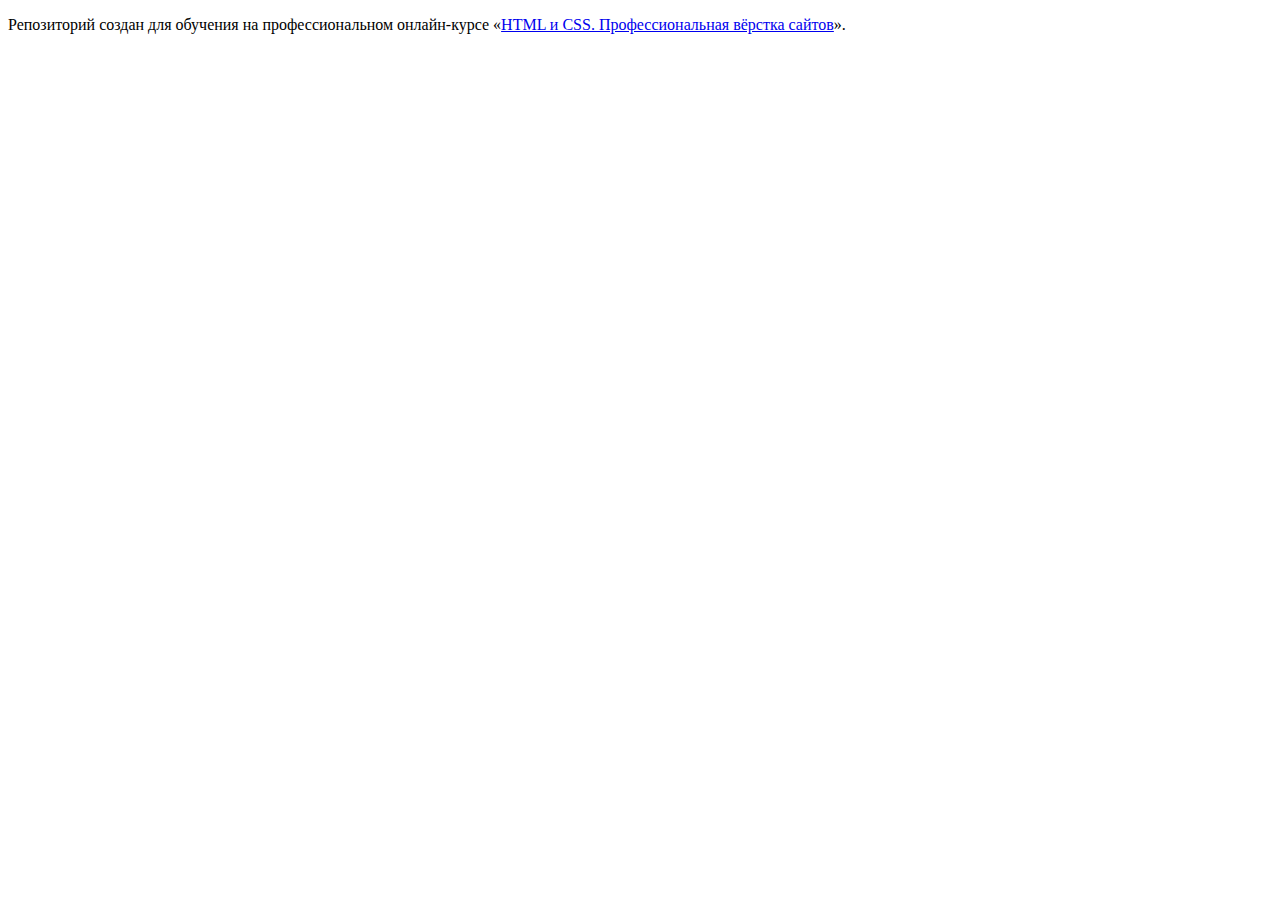
==== index.html @ c02135c4 ":hatching_chick:" ====
<!DOCTYPE html>
<html lang="ru">
  <head>
    <meta charset="utf-8">
    <title>HTML Academy: Седона</title>
  </head>
  <body>

    <p>Репозиторий создан для обучения на профессиональном онлайн‑курсе «<a href="https://htmlacademy.ru/intensive/htmlcss">HTML и CSS. Профессиональная вёрстка сайтов</a>».</p>

  </body>
</html>
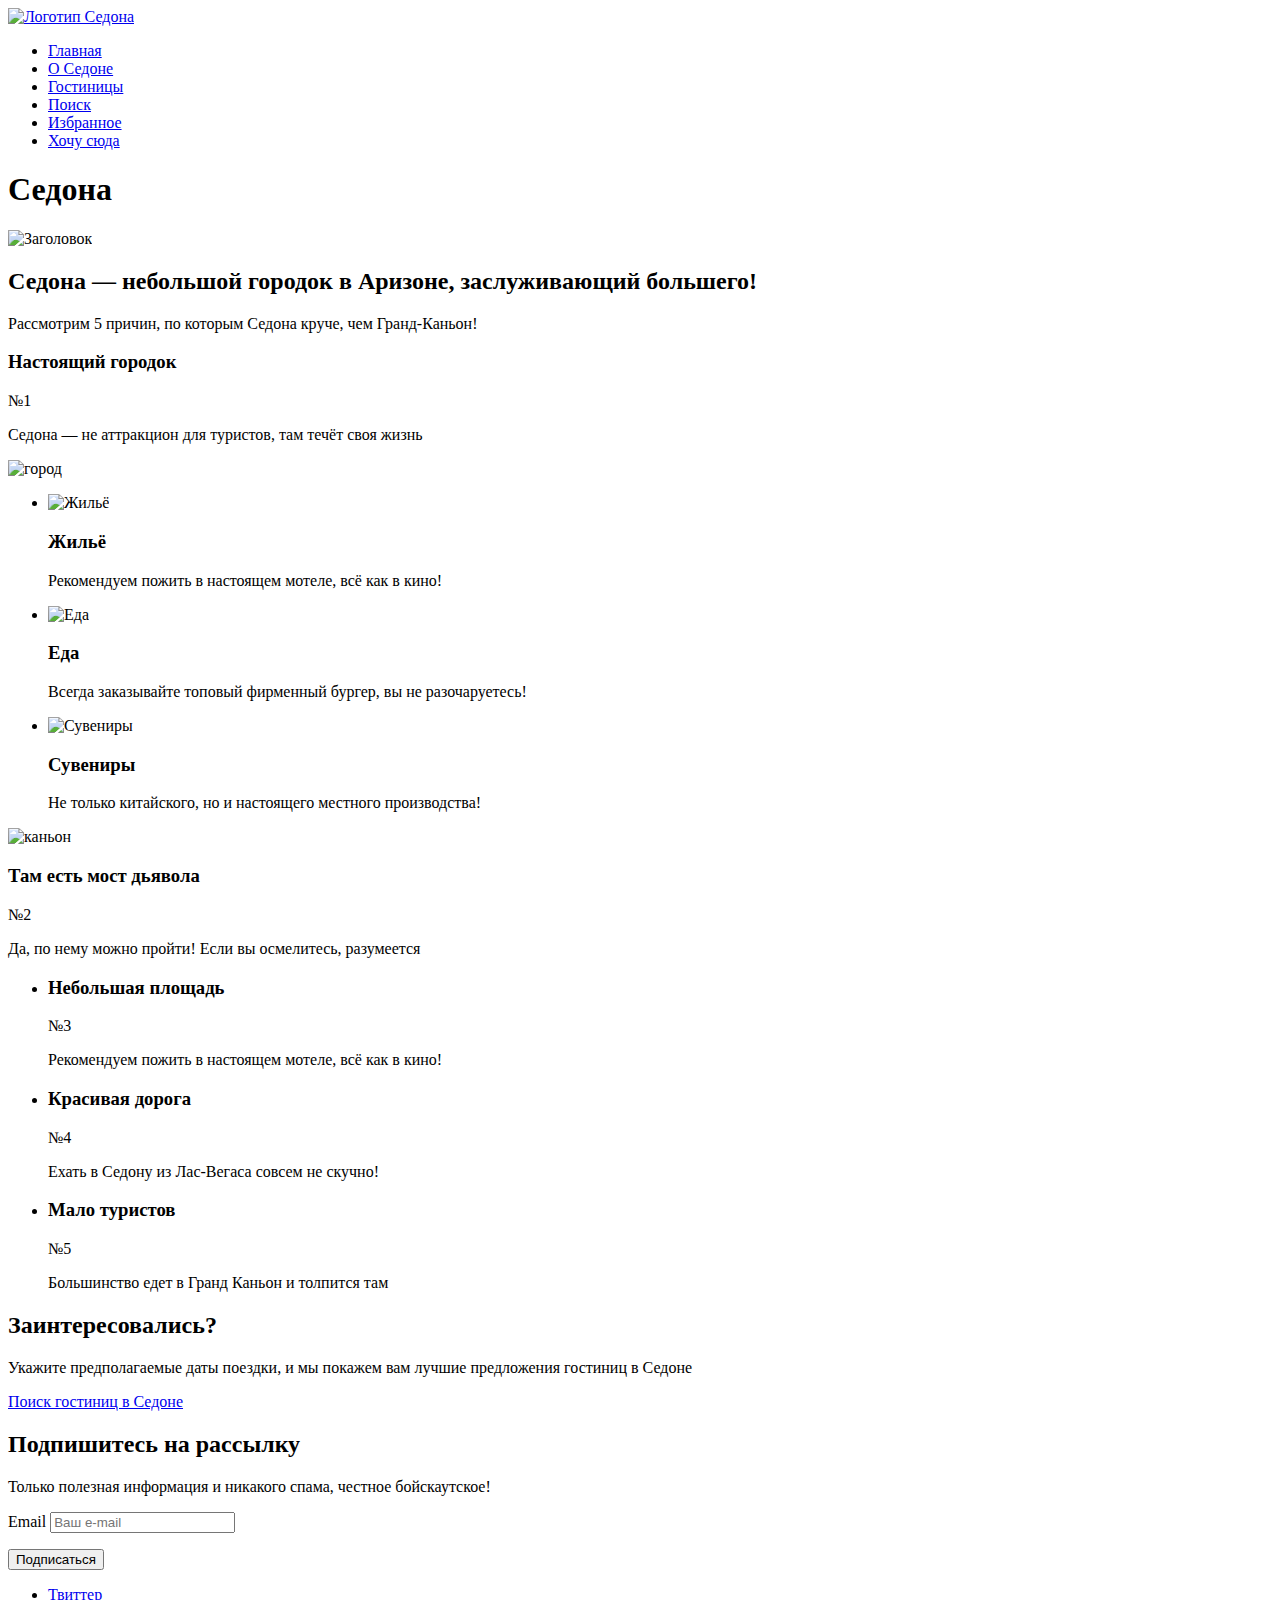
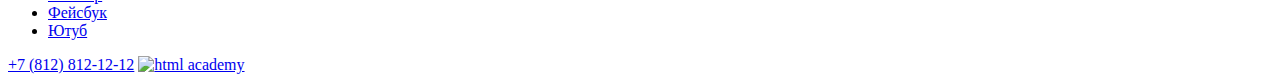
==== commit e934b079: "разметка двух страниц" ====
--- a/index.html
+++ b/index.html
@@ -5,8 +5,148 @@
     <title>HTML Academy: Седона</title>
   </head>
   <body>
+    <header class="page-header">
+      <a class="navigation-logo" href="index.html">
+        <img class="page-header-logo" alt="Логотип Седона" src="">
+      </a>
+      <nav class="navigation">
+        <ul class="navigation-list">
+          <li class="navigation-item">
+            <a class="navigation-link" href="index.html">Главная</a>
+          </li>
+          <li class="navigation-item">
+            <a class="navigation-link" href="faq.html">О Седоне</a>
+          </li>
+          <li class="navigation-item">
+            <a class="navigation-link" href="hotels.html">Гостиницы</a>
+          </li>
+          <li class="navigation-item">
+            <a class="navigation-link" href="#">
+              <span class="visually-hidden">
+                Поиск
+              </span>
+            </a>
+          </li>
+          <li class="navigation-item">
+            <a class="navigation-link" href="#">
+              <span class="visually-hidden">
+              Избранное
+              </span>
+            </a>
+          </li>
+          <li class="navigation-item">
+            <a class="navigation-link" href="#">
+              <span class="visually-hidden">
+                Хочу сюда
+              </span>
+            </a>
+          </li>
+        </ul>
+      </nav>
+    </header>
 
-    <p>Репозиторий создан для обучения на профессиональном онлайн‑курсе «<a href="https://htmlacademy.ru/intensive/htmlcss">HTML и CSS. Профессиональная вёрстка сайтов</a>».</p>
-
+    <main class="main-index">
+      <h1 class="visually-hidden">Седона</h1>
+      <img class="headline" src="" alt="Заголовок">
+      <section class="advantages">
+        <h2>Седона — небольшой городок в Аризоне, заслуживающий большего!</h2>
+        <p>Рассмотрим 5 причин, по которым Седона круче, чем Гранд-Каньон!</p>
+      </section>
+      <section class="advantages-2">
+        <div>
+          <h3>Настоящий городок</h3>
+          <p>№1</p>
+          <p>Седона — не аттракцион для туристов, там течёт своя жизнь</p>
+        </div>
+        <img src="" alt="город">
+      </section>
+      <section class="advantages-3">
+        <ul class="advantages-list">
+          <li class="advantages-item">
+            <img class="house advantages-image" src="" alt="Жильё">
+            <h3 class="advantages-title">Жильё</h3>
+            <p class="advantages-description">Рекомендуем пожить в настоящем мотеле, всё как в кино!</p>
+          </li>
+          <li class="advantages-item">
+            <img class="burger advantages-image" src="" alt="Еда">
+            <h3 class="advantages-title">Еда</h3>
+            <p class="advantages-description">Всегда заказывайте топовый фирменный бургер, вы не разочаруетесь!</p>
+          </li>
+          <li class="advantages-item">
+            <img class="present advantages-image" src="" alt="Сувениры">
+            <h3 class="advantages-title">Сувениры</h3>
+            <p class="advantages-description">Не только китайского, но и настоящего местного производства!</p>
+          </li>
+        </ul>
+      </section>
+      <section class="advantages-2">
+        <img src="" alt="каньон">
+        <div>
+          <h3>Там есть мост дьявола</h3>
+          <p>№2</p>
+          <p>Да, по нему можно пройти! Если вы осмелитесь, разумеется</p>
+        </div>
+      </section>
+      <section class="advantages-3">
+        <ul class="advantages-list">
+          <li class="advantages-item">
+            <h3 class="advantages-title">Небольшая площадь</h3>
+            <p>№3</p>
+            <p class="advantages-description">Рекомендуем пожить в настоящем мотеле, всё как в кино!</p>
+          </li>
+          <li class="advantages-item">
+            <h3 class="advantages-title">Красивая дорога</h3>
+            <p>№4</p>
+            <p class="advantages-description">Ехать в Седону из Лас-Вегаса совсем не скучно!</p>
+          </li>
+          <li class="advantages-item">
+            <h3 class="advantages-title">Мало туристов</h3>
+            <p>№5</p>
+            <p class="advantages-description">Большинство едет в Гранд Каньон и толпится там</p>
+          </li>
+        </ul>
+      </section>
+      <section class="">
+        <h2>Заинтересовались?</h2>
+        <p>Укажите предполагаемые даты поездки, и мы покажем вам лучшие предложения гостиниц в Седоне</p>
+        <a class="button" href="hotels.html">Поиск гостиниц в Седоне</a>
+      </section>
+      <section class="mailing">
+        <h2>Подпишитесь на рассылку</h2>
+        <p>Только полезная информация и никакого спама, честное бойскаутское!</p>
+        <form class="appointment-form" action="https://echo.htmlacademy.ru/" method="post">
+          <p class="appointment-form-email">
+            <label for="newsletter-email">Email</label>
+            <input type="text" id="appointment-email" name="appointment-email" placeholder="Ваш e-mail">
+          </p>
+          <button class="button" type="submit">Подписаться</button>
+        </form>
+      </section>
+    </main>
+    <footer class="page-footer">
+      <section class="footer-social">
+        <ul class="footer-social-list">
+            <li class="footer-social-item">
+              <a class="button" href="https://twitter.com/htmlacademy_ru">
+                <span class="visually-hidden">Твиттер</span>
+              </a>
+            </li>
+            <li class="footer-social-item">
+              <a class="button" href="https://www.facebook.com/htmlacademy">
+                <span class="visually-hidden">Фейсбук</span>
+              </a>
+            </li>
+            <li class="footer-social-item">
+              <a class="button" href="https://www.youtube.com/c/HTMLAcademyRUS">
+                <span class="visually-hidden">Ютуб</span>
+              </a>
+            </li>
+          </ul>
+          <a class="footer-contacts-phone" href="tel:+78128121212">+7 (812) 812-12-12</a>
+          <a href="https://htmlacademy.ru/">
+            <img class="logo-academy" src="" alt="html academy">
+          </a>
+        </section>
+    </footer>
   </body>
 </html>
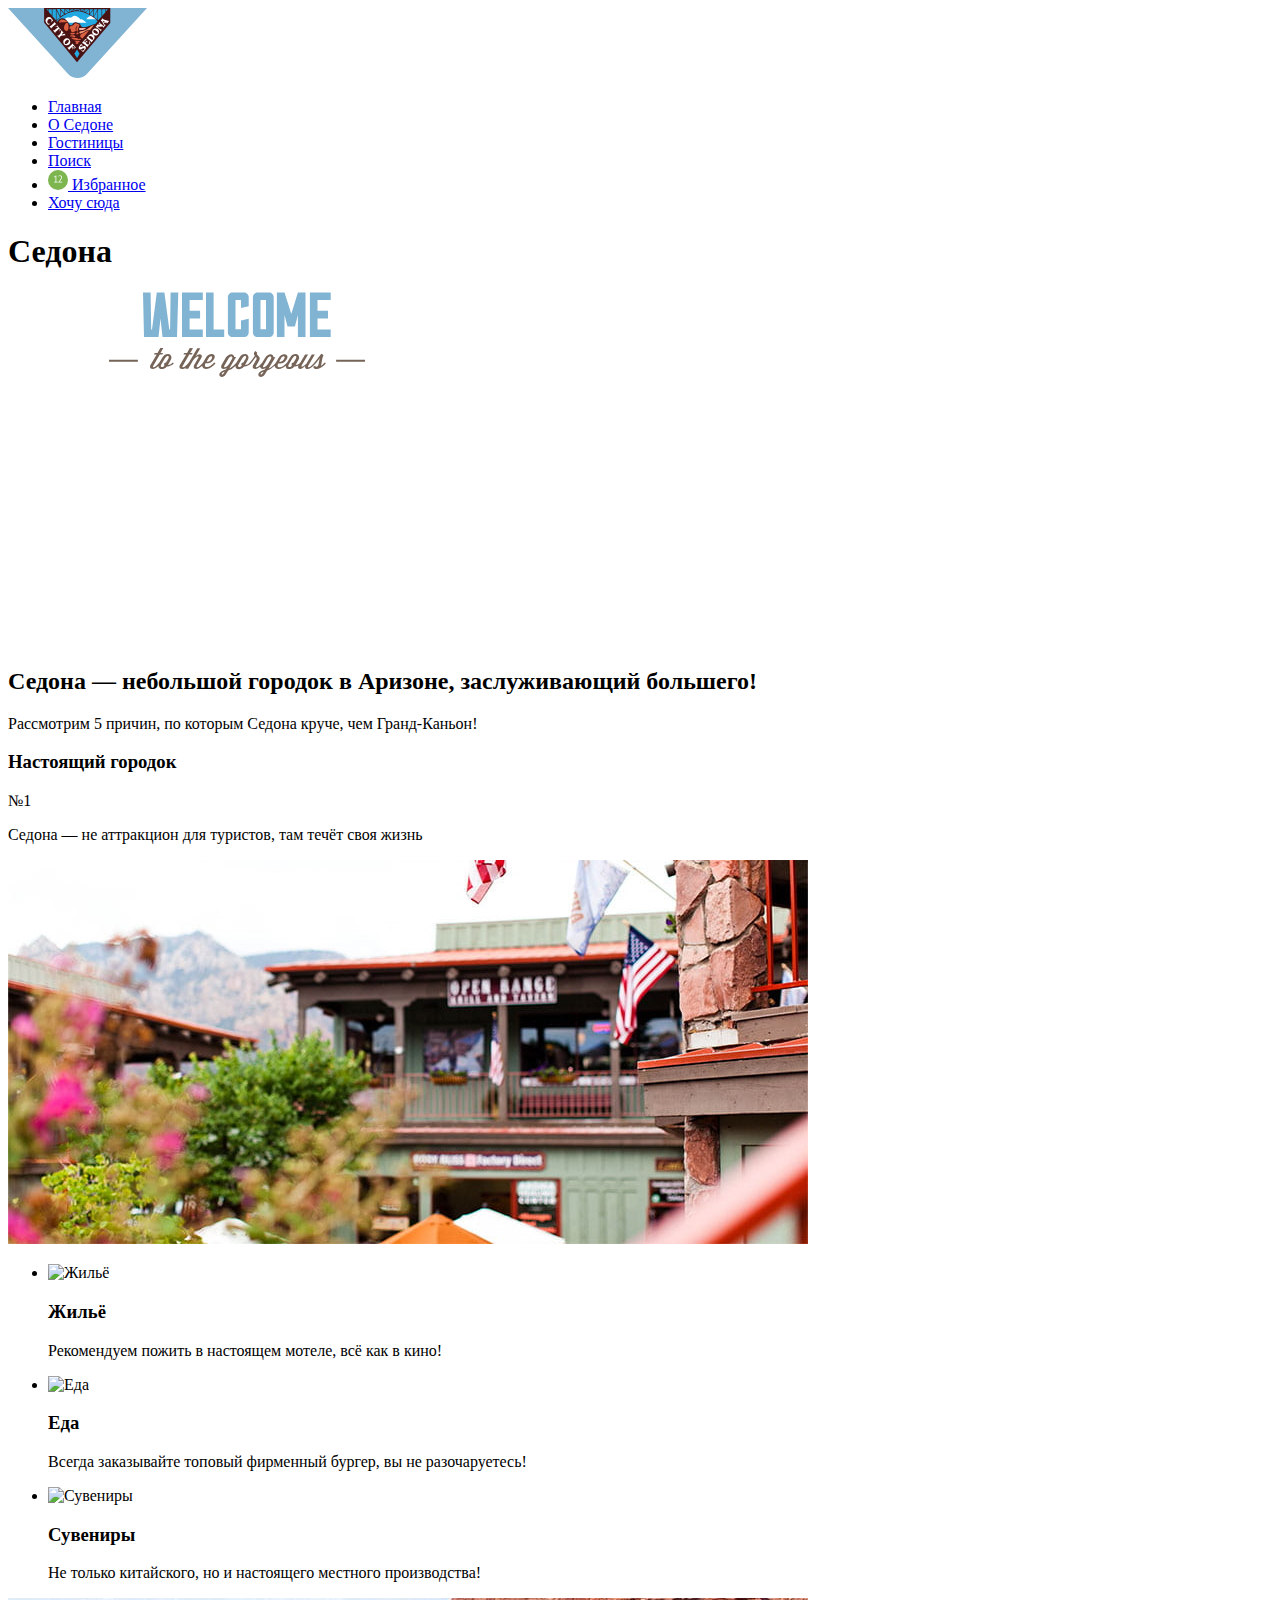
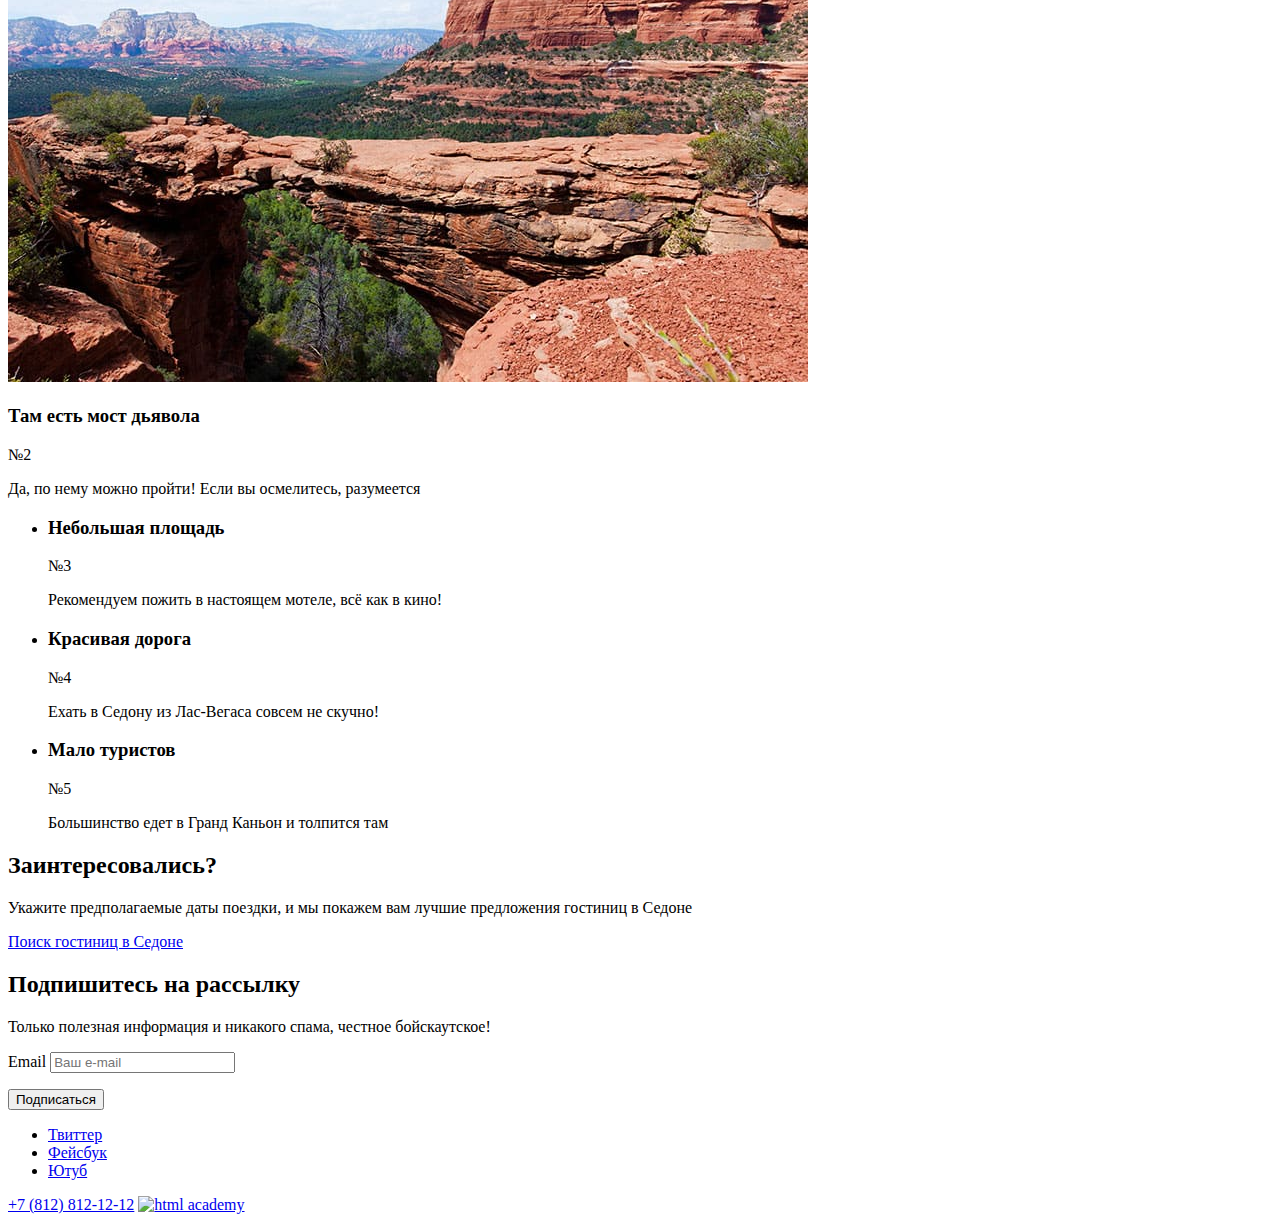
==== commit 2c0480f1: "Добавлены контентные изображения" ====
--- a/index.html
+++ b/index.html
@@ -7,7 +7,7 @@
   <body>
     <header class="page-header">
       <a class="navigation-logo" href="index.html">
-        <img class="page-header-logo" alt="Логотип Седона" src="">
+        <img class="page-header-logo" alt="Логотип Седона" src="./images/logo.svg">
       </a>
       <nav class="navigation">
         <ul class="navigation-list">
@@ -21,14 +21,15 @@
             <a class="navigation-link" href="hotels.html">Гостиницы</a>
           </li>
           <li class="navigation-item">
-            <a class="navigation-link" href="#">
+            <a class="navigation-link" href="./images/search.svg">
               <span class="visually-hidden">
                 Поиск
               </span>
             </a>
           </li>
           <li class="navigation-item">
-            <a class="navigation-link" href="#">
+            <a class="navigation-link" href="./images/favorite.svg">
+              <img class="navigation-link-favorite" alt="Добавлено товаров" src="./images/number.svg">
               <span class="visually-hidden">
               Избранное
               </span>
@@ -47,7 +48,7 @@
 
     <main class="main-index">
       <h1 class="visually-hidden">Седона</h1>
-      <img class="headline" src="" alt="Заголовок">
+      <img class="headline" src="./images/welcome.svg" alt="Заголовок">
       <section class="advantages">
         <h2>Седона — небольшой городок в Аризоне, заслуживающий большего!</h2>
         <p>Рассмотрим 5 причин, по которым Седона круче, чем Гранд-Каньон!</p>
@@ -58,7 +59,7 @@
           <p>№1</p>
           <p>Седона — не аттракцион для туристов, там течёт своя жизнь</p>
         </div>
-        <img src="" alt="город">
+        <img src="./images/city.jpg" width="800" height="384" alt="город">
       </section>
       <section class="advantages-3">
         <ul class="advantages-list">
@@ -80,7 +81,7 @@
         </ul>
       </section>
       <section class="advantages-2">
-        <img src="" alt="каньон">
+        <img src="./images/bridge.jpg" width="800" height="384" alt="Мост дьявола">
         <div>
           <h3>Там есть мост дьявола</h3>
           <p>№2</p>
@@ -106,7 +107,7 @@
           </li>
         </ul>
       </section>
-      <section class="">
+      <section class="search-hotels">
         <h2>Заинтересовались?</h2>
         <p>Укажите предполагаемые даты поездки, и мы покажем вам лучшие предложения гостиниц в Седоне</p>
         <a class="button" href="hotels.html">Поиск гостиниц в Седоне</a>
@@ -116,7 +117,7 @@
         <p>Только полезная информация и никакого спама, честное бойскаутское!</p>
         <form class="appointment-form" action="https://echo.htmlacademy.ru/" method="post">
           <p class="appointment-form-email">
-            <label for="newsletter-email">Email</label>
+            <label for="appointment-email">Email</label>
             <input type="text" id="appointment-email" name="appointment-email" placeholder="Ваш e-mail">
           </p>
           <button class="button" type="submit">Подписаться</button>
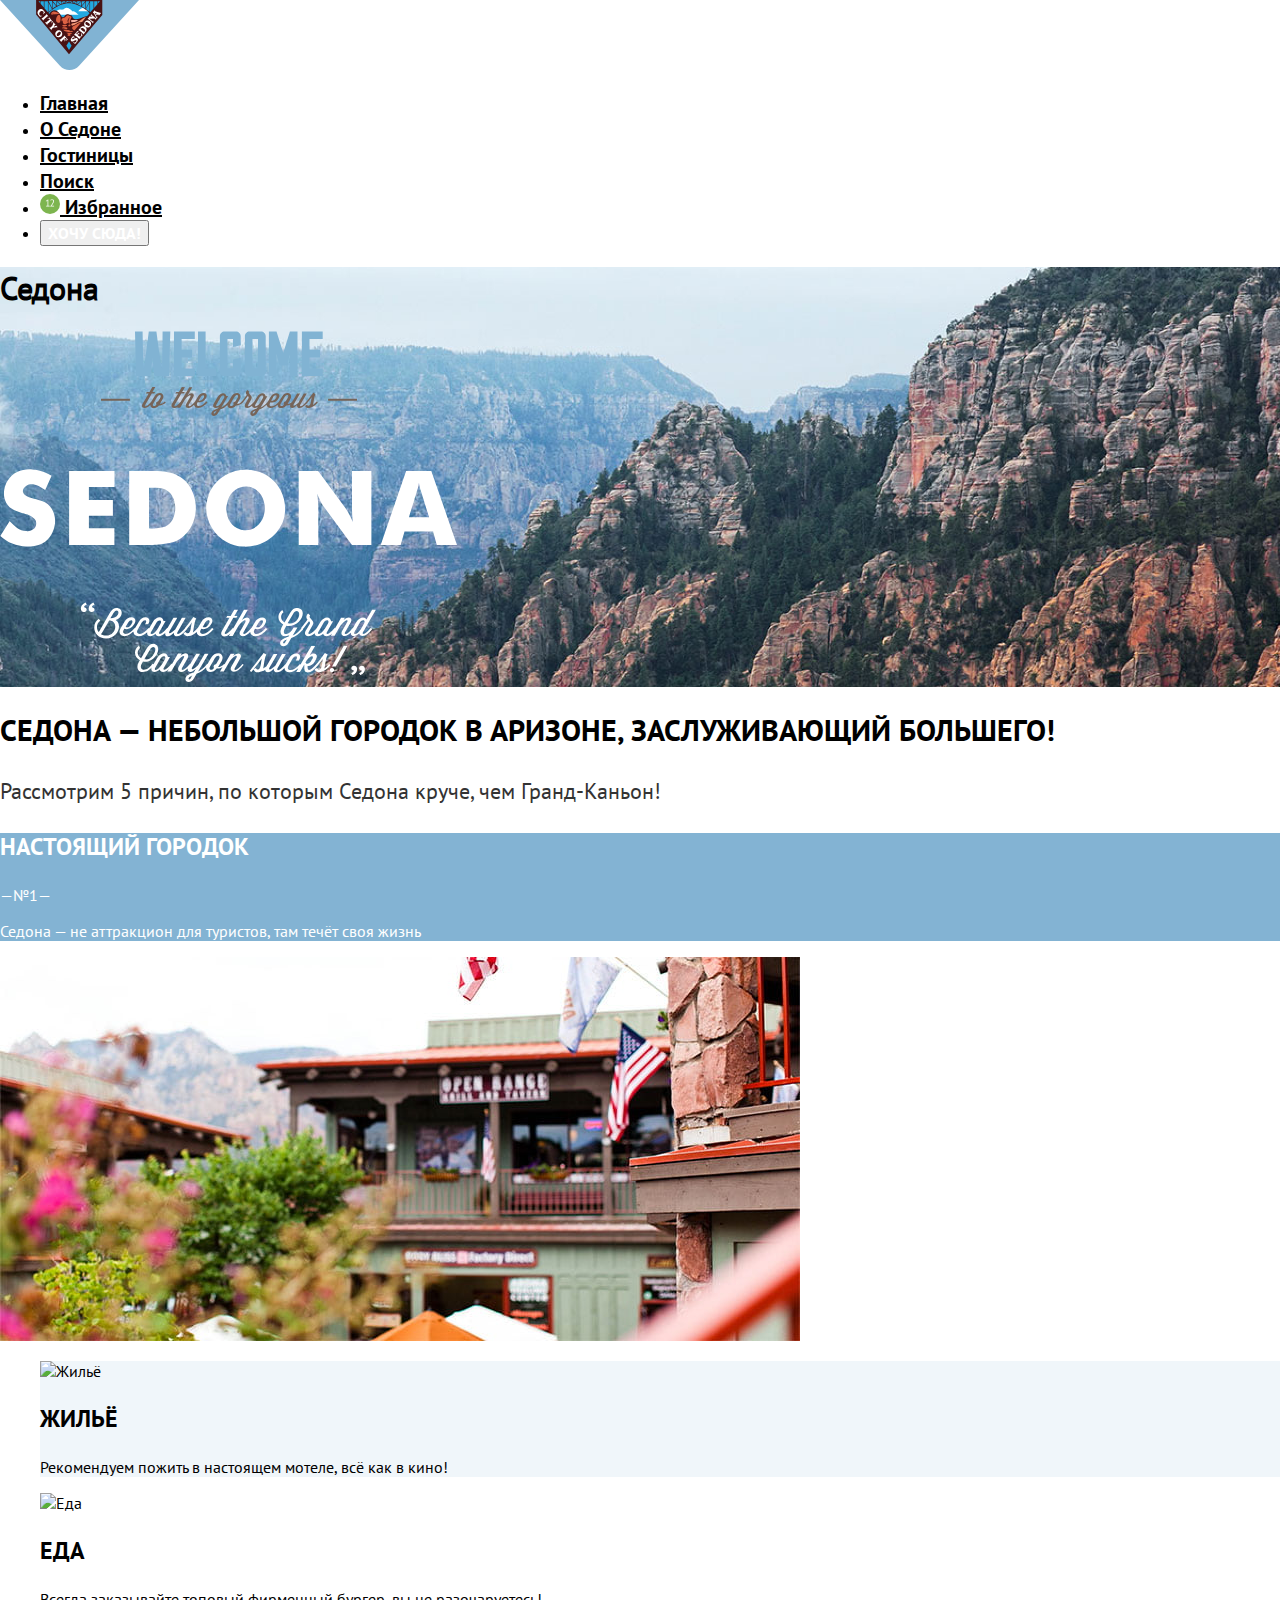
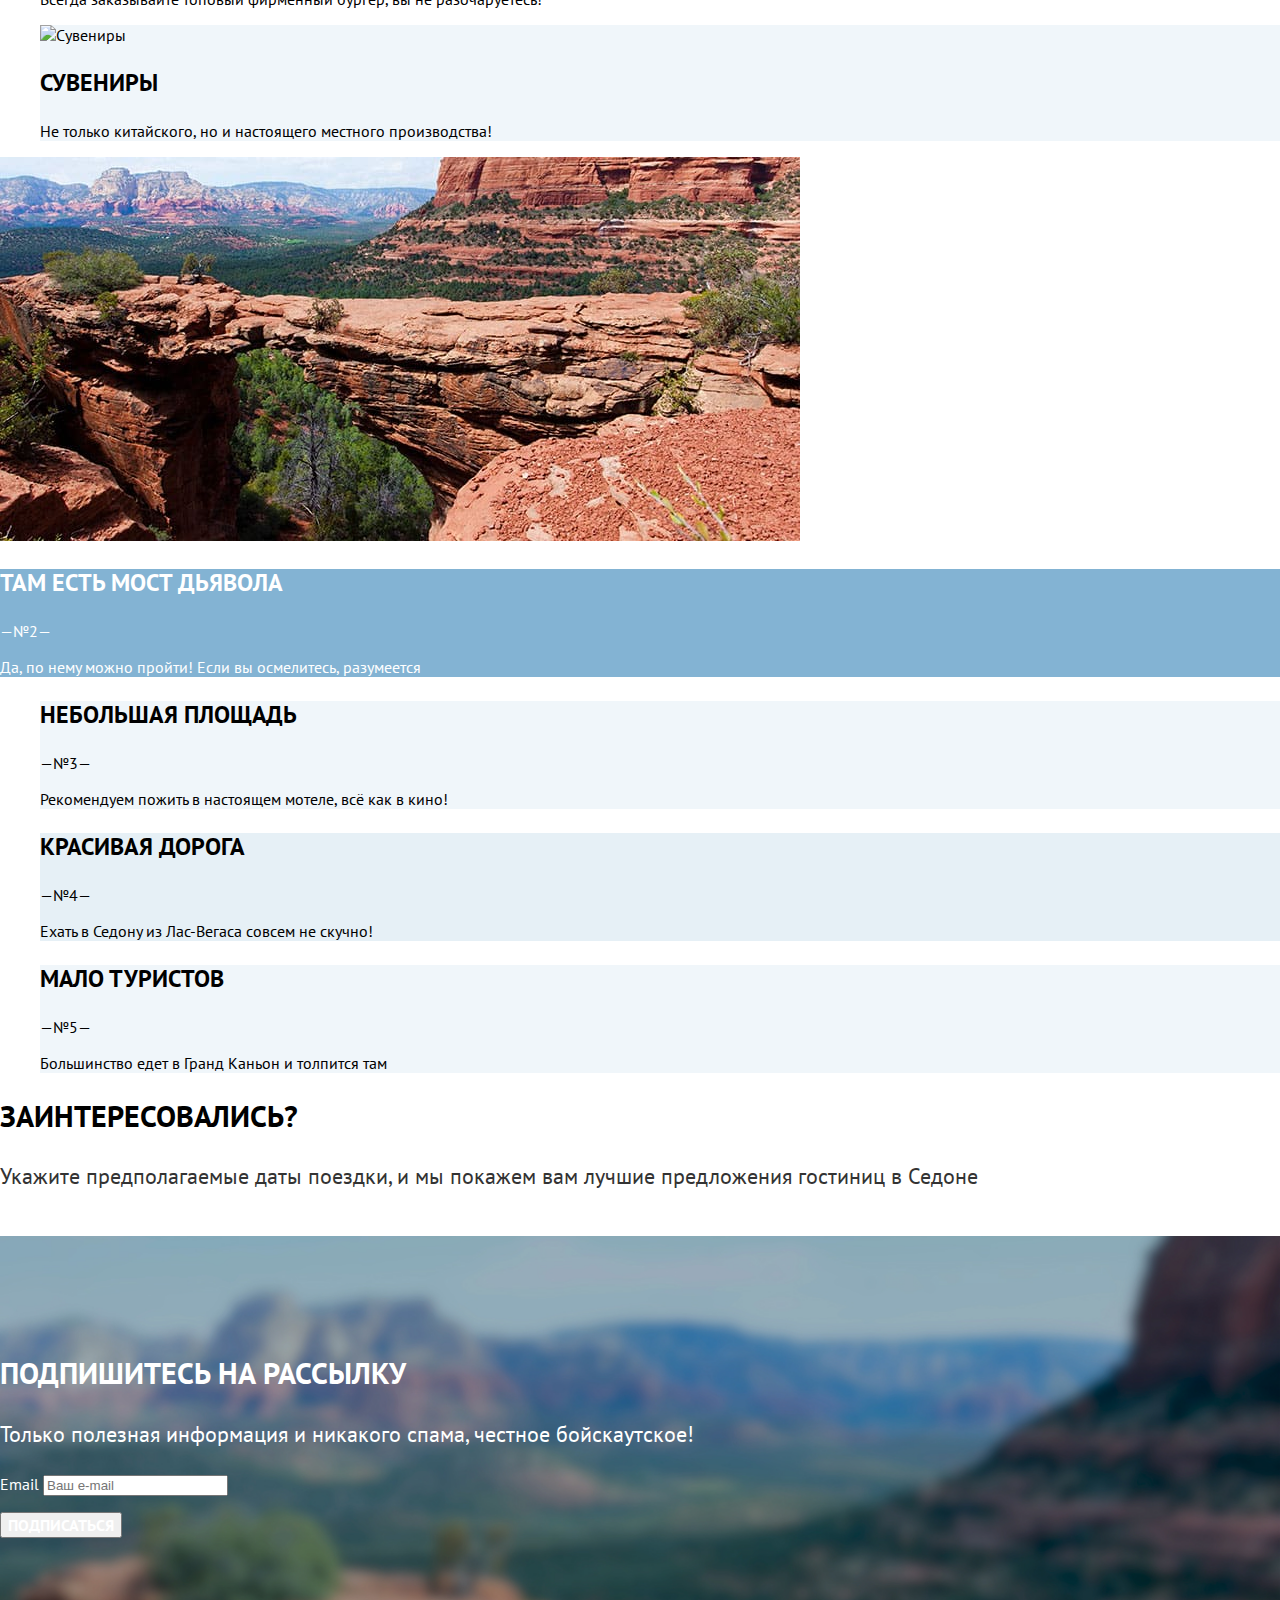
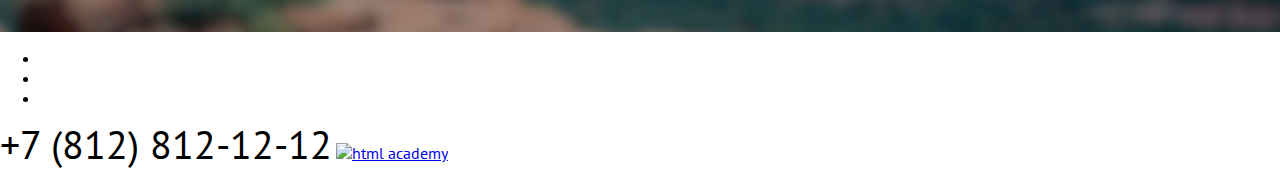
==== commit b8db8084: "Merge pull request #4 from darrrouge/master" ====
--- a/index.html
+++ b/index.html
@@ -3,6 +3,7 @@
   <head>
     <meta charset="utf-8">
     <title>HTML Academy: Седона</title>
+    <link href="./styles/style.css" rel="stylesheet">
   </head>
   <body>
     <header class="page-header">
@@ -36,85 +37,83 @@
             </a>
           </li>
           <li class="navigation-item">
-            <a class="navigation-link" href="#">
-              <span class="visually-hidden">
-                Хочу сюда
-              </span>
-            </a>
+            <button class="button">Хочу сюда!</button>
           </li>
         </ul>
       </nav>
     </header>
 
     <main class="main-index">
-      <h1 class="visually-hidden">Седона</h1>
-      <img class="headline" src="./images/welcome.svg" alt="Заголовок">
+      <div class="main-bg">
+        <h1 class="visually-hidden">Седона</h1>
+        <img class="headline" src="./images/welcome.svg" alt="Заголовок">
+      </div>
       <section class="advantages">
         <h2>Седона — небольшой городок в Аризоне, заслуживающий большего!</h2>
-        <p>Рассмотрим 5 причин, по которым Седона круче, чем Гранд-Каньон!</p>
+        <p class="subheading">Рассмотрим 5 причин, по которым Седона круче, чем Гранд-Каньон!</p>
       </section>
       <section class="advantages-2">
-        <div>
-          <h3>Настоящий городок</h3>
-          <p>№1</p>
-          <p>Седона — не аттракцион для туристов, там течёт своя жизнь</p>
+        <div class="blue-bg">
+          <h3 class="advantages-title uppercase">Настоящий городок</h3>
+          <p class="">—№1—</p>
+          <p class="advantages-description">Седона — не аттракцион для туристов, там течёт своя жизнь</p>
         </div>
         <img src="./images/city.jpg" width="800" height="384" alt="город">
       </section>
       <section class="advantages-3">
         <ul class="advantages-list">
-          <li class="advantages-item">
+          <li class="advantages-item lightblue-bg">
             <img class="house advantages-image" src="" alt="Жильё">
-            <h3 class="advantages-title">Жильё</h3>
+            <h3 class="advantages-title uppercase">Жильё</h3>
             <p class="advantages-description">Рекомендуем пожить в настоящем мотеле, всё как в кино!</p>
           </li>
           <li class="advantages-item">
             <img class="burger advantages-image" src="" alt="Еда">
-            <h3 class="advantages-title">Еда</h3>
+            <h3 class="advantages-title uppercase">Еда</h3>
             <p class="advantages-description">Всегда заказывайте топовый фирменный бургер, вы не разочаруетесь!</p>
           </li>
-          <li class="advantages-item">
+          <li class="advantages-item lightblue-bg">
             <img class="present advantages-image" src="" alt="Сувениры">
-            <h3 class="advantages-title">Сувениры</h3>
+            <h3 class="advantages-title uppercase">Сувениры</h3>
             <p class="advantages-description">Не только китайского, но и настоящего местного производства!</p>
           </li>
         </ul>
       </section>
       <section class="advantages-2">
         <img src="./images/bridge.jpg" width="800" height="384" alt="Мост дьявола">
-        <div>
-          <h3>Там есть мост дьявола</h3>
-          <p>№2</p>
-          <p>Да, по нему можно пройти! Если вы осмелитесь, разумеется</p>
+        <div class="blue-bg">
+          <h3 class="advantages-title uppercase">Там есть мост дьявола</h3>
+          <p>—№2—</p>
+          <p class="advantages-description">Да, по нему можно пройти! Если вы осмелитесь, разумеется</p>
         </div>
       </section>
       <section class="advantages-3">
         <ul class="advantages-list">
-          <li class="advantages-item">
-            <h3 class="advantages-title">Небольшая площадь</h3>
-            <p>№3</p>
+          <li class="advantages-item lightblue-bg">
+            <h3 class="advantages-title uppercase">Небольшая площадь</h3>
+            <p>—№3—</p>
             <p class="advantages-description">Рекомендуем пожить в настоящем мотеле, всё как в кино!</p>
           </li>
-          <li class="advantages-item">
-            <h3 class="advantages-title">Красивая дорога</h3>
-            <p>№4</p>
+          <li class="advantages-item mediumblue-bg">
+            <h3 class="advantages-title uppercase">Красивая дорога</h3>
+            <p>—№4—</p>
             <p class="advantages-description">Ехать в Седону из Лас-Вегаса совсем не скучно!</p>
           </li>
-          <li class="advantages-item">
-            <h3 class="advantages-title">Мало туристов</h3>
-            <p>№5</p>
+          <li class="advantages-item lightblue-bg">
+            <h3 class="advantages-title uppercase">Мало туристов</h3>
+            <p>—№5—</p>
             <p class="advantages-description">Большинство едет в Гранд Каньон и толпится там</p>
           </li>
         </ul>
       </section>
       <section class="search-hotels">
         <h2>Заинтересовались?</h2>
-        <p>Укажите предполагаемые даты поездки, и мы покажем вам лучшие предложения гостиниц в Седоне</p>
+        <p class="subheading">Укажите предполагаемые даты поездки, и мы покажем вам лучшие предложения гостиниц в Седоне</p>
         <a class="button" href="hotels.html">Поиск гостиниц в Седоне</a>
       </section>
-      <section class="mailing">
+      <section class="mailing bottom-bg">
         <h2>Подпишитесь на рассылку</h2>
-        <p>Только полезная информация и никакого спама, честное бойскаутское!</p>
+        <p class="subheading">Только полезная информация и никакого спама, честное бойскаутское!</p>
         <form class="appointment-form" action="https://echo.htmlacademy.ru/" method="post">
           <p class="appointment-form-email">
             <label for="appointment-email">Email</label>
--- a/styles/style.css
+++ b/styles/style.css
@@ -0,0 +1,137 @@
+﻿@font-face {
+    font-family: "Ptsans";
+    src: local("Ptsans"),
+            url("../fonts/ptsans-400.woff2") format("woff2");
+    font-weight: 400;
+    font-style: normal;
+    font-display: swap;
+}
+
+@font-face {
+    font-family: "Ptsans bold";
+    src: local("Ptsans bold"),
+            url("../fonts/ptsans-700.woff2") format("woff2");
+    font-weight: 700;
+    font-style: normal;
+    font-display: swap;
+}
+
+body {
+    font-family: "Ptsans";
+    margin: 0;
+    padding: 0;
+}
+
+h2 {
+    font-size: 30px;
+    line-height: 36px;
+    font-family: "Ptsans bold";
+    color: #000000;
+    text-transform: uppercase;
+}
+
+h3 {
+    font-size: 24px;
+    line-height: 28px;
+    font-family: "Ptsans bold";
+    color: #000000;
+}
+
+.uppercase {
+    text-transform: uppercase;
+}
+
+.navigation-link {
+    font-size: 20px;
+    line-height: 26px;
+    font-family: "Ptsans bold";
+    color: #000000;
+}
+
+.button {
+    font-size: 16px;
+    line-height: 20px;
+    font-family: "Ptsans bold";
+    color: #FFFFFF;
+    text-transform: uppercase;
+}
+
+.subheading {
+    font-size: 22px;
+    line-height: 36px;
+    font-family: "Ptsans";
+    color: #333333;
+}
+
+.blue-bg {
+    background-color: #83B3D3;
+    color: #FFFFFF;
+}
+
+.footer-contacts-phone {
+    font-family: "Ptsans";
+    font-size: 40px;
+    line-height: 40px;
+    color: #000000;
+    text-decoration: none;
+}
+
+.blue-bg h3 {
+    color: #FFFFFF;
+}
+
+.lightblue-bg {
+    background-color: rgba(131, 179, 211, 0.12);
+}
+
+.mediumblue-bg {
+    background-color: rgba(131, 179, 211, 0.2);
+}
+
+.main-bg {
+    background-image: url("../images/index-background.jpg");
+    background-repeat: no-repeat;
+    background-size: cover;
+    background-position: center;
+}
+
+.mailing {
+    background-repeat: no-repeat;
+    background-size: cover;
+    background-position: center;
+    padding-top: 94px;
+    padding-bottom: 94px;
+}
+
+.bottom-bg {
+    background-image: url("../images/background-main.jpg");
+    color: #FFFFFF;
+}
+
+.bottom-bg h2 {
+    color: #FFFFFF;
+}
+
+.bottom-bg .subheading {
+    color: #FFFFFF;
+}
+
+.advantages-item {
+    list-style-type: none;
+}
+
+.catalog-background {
+    background-image: url("../images/catalog-background.jpg");
+    background-repeat: no-repeat;
+    background-size: cover;
+    background-position: center;
+    color: #FFFFFF;
+}
+
+.catalog-filter-title {
+    font-family: "Ptsans bold";
+}
+
+.reset {
+    font-family: "Ptsans";
+}